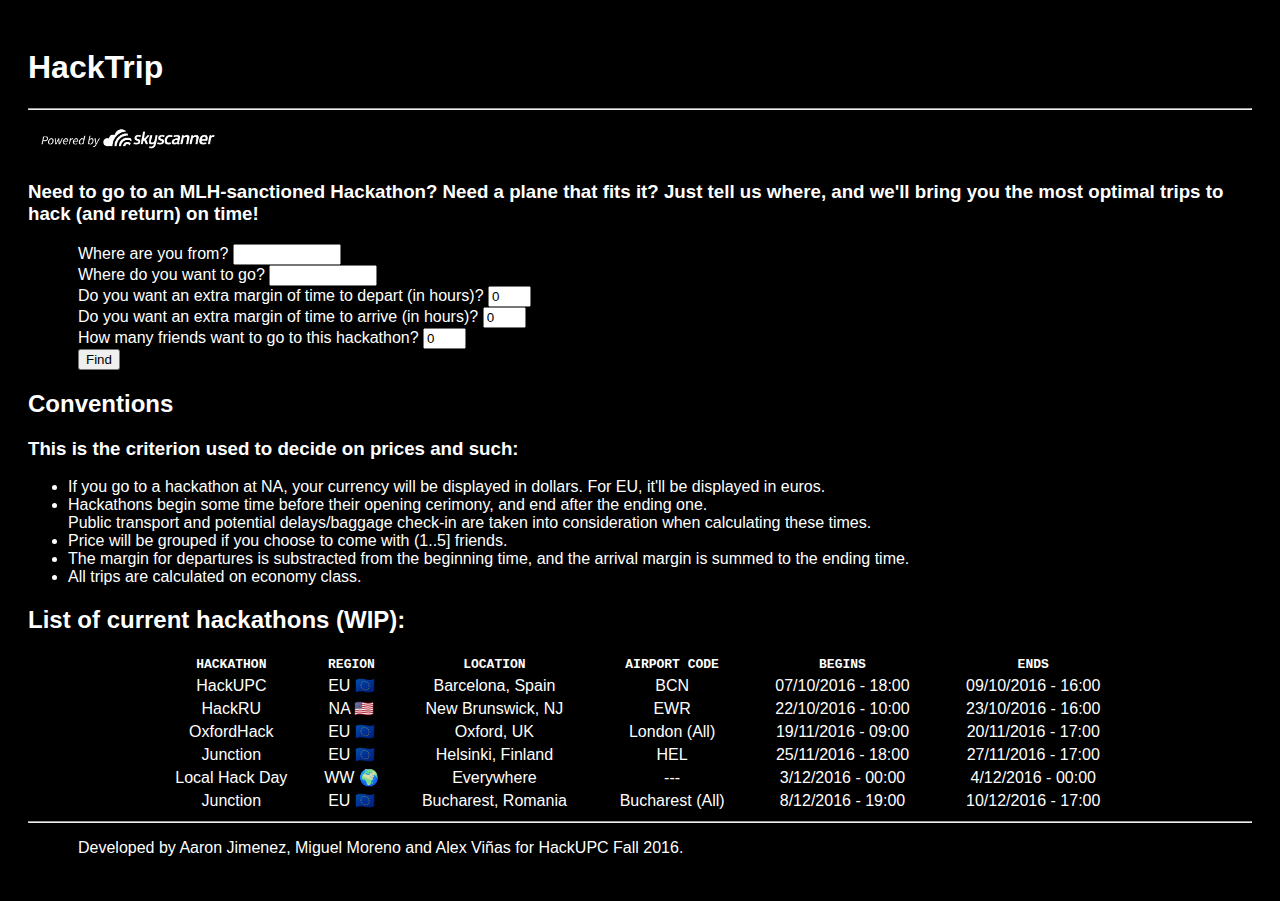
==== index.html @ 4d127f7b "added pic and moar" ====
﻿<!DOCTYPE html>
<html>
	<head>
		<link rel="stylesheet" href="styles.css">
		<title>HackTrip | HackUPC Fall 2016</title>
		<script src="https://ajax.googleapis.com/ajax/libs/jquery/1.12.4/jquery.min.js"></script>
		<link rel="stylesheet" type="text/css" href="styles.css">
		
		<meta http-equiv="refresh" content="10" >		<meta charset="UTF-8" >
		<meta name="keywords" content="HackUPC, MLH, Skyscanners, travel, trip" >
		<meta name="author"   content="Aaron Jimenez, Miguel Moreno, Alex Viñas">
	</head>

	<body > 
		<div >
			<h1>
				HackTrip <!-- CAMBIAR POR LOGO C00L -->
			</h1>
			<hr>
			<img src="Images/SkyScanner.png" style="width:200px; " background-color="black"> 
			<h3>
				Need to go to an MLH-sanctioned Hackathon? Need a plane that fits it? Just tell us where, and we'll bring you the most optimal trips to hack (and return) on time!
			</h3><!-- HEADER -->
		</div>
		<div>
			<form id="data">
			<p>
				Where are you from? <input type="text" class="buttonstr" name="fromname" value="" autocomplete="on"><br>

				Where do you want to go? <input type="text" class="buttonstr" name="toname" value="" autocomplete="on"><br>
				
				Do you want an extra margin of time to depart (in hours)? <input type="number" class="buttonum" name="hourname" value="0" min="0" max="10"><br>
				
				Do you want an extra margin of time to arrive (in hours)? <input type="number" class="buttonum" name="hourname2" value="0" min="0" max="10"><br>
				
				How many friends want to go to this hackathon? <input class="buttonum" name="friendsnum" value="0" min="1" max="8" type="number" class="buttonum" name="hourname" value="1"><br>
				<!--<input type="submit" value="Find" >-->
				
				<button onclick="showAlert()">Find </button>
			</p>
			</form> 
			<script>
				function showAlert() {
					if (document.forms["data"]["fromname"].value == "" || document.forms["data"]["toname"].value == "") {
						alert("Please complete the text fields");
					}
				}
			</script>
			<!-- <p>Where are you from? <i>[Cajita de Text Edit]</i></p>
			<p>Where do you want to go? <i>[Cajita de seleccion que coge datos de la BD/lista de hacks]</i></p>
			<p>Do you want an extra margin of time (in hours)? <i>[Cajita de Text Edit]</i></p> --> <!-- CONVENTIONS --> 
		</div>
		<nav>
			<h2 style="font-family:helvetica;">
				Conventions
			</h2>
			<h3 style="font-family:arial;">
				This is the criterion used to decide on prices and such:
			</h3>
				<ul>
					<li>If you go to a hackathon at NA, your currency will be displayed in dollars. For EU, it'll be displayed in euros.</li>
					<li>Hackathons begin some time before their opening cerimony, and end after the ending one. 
					<br>Public transport and potential delays/baggage check-in are taken into consideration when calculating these times.</li>
					<li>Price will be grouped if you choose to come with (1..5] friends.</li>
					<li>The margin for departures is substracted from the beginning time, and the arrival margin is summed to the ending time.</li>
					<li>All trips are calculated on economy class.</li>
				</ul>
			<!-- INTERACTIVITY (ALIGN!) -->
		</nav>
		<div> <!-- LIST -->
			<h2> List of current hackathons (WIP): </h2>

			<!-- NOTA: Una idea para los BEGIN y END seria considerar el tiempo entre aero-hack: se resta al tiempo de BEGIN y se suma al de END. Aunque aqui este toda la info, moverla a una BD ajena seria un plus; dejariamos solo un subconjunto para que lo vea la gente! -->

			 <table align="center" style="width:80%">
				<tr>
					<th>HACKATHON</th>
					<th>REGION</th>
					<th>LOCATION</th>
					<th>AIRPORT CODE</th> <!-- Quitar este campo -->
					<th>BEGINS</th>
					<th>ENDS</th>
				</tr>
				<tr>
					<td>HackUPC</td>
					<td>EU 🇪🇺</td>
					<td>Barcelona, Spain</td>
					<td>BCN</td>
					<td>07/10/2016 - 18:00</td>
					<td>09/10/2016 - 16:00</td>
				</tr>
				<tr>
					<td>HackRU</td>
					<td>NA 🇺🇸</td>
					<td>New Brunswick, NJ</td>
					<td>EWR</td>
					<td>22/10/2016 - 10:00</td>
					<td>23/10/2016 - 16:00</td>
				</tr>
				<tr>
					<td>OxfordHack</td>
					<td>EU 🇪🇺</td>
					<td>Oxford, UK</td>
					<td>London (All)</td>
					<td>19/11/2016 - 09:00</td>
					<td>20/11/2016 - 17:00</td>
				</tr>
				<tr>
					<td>Junction</td>
					<td>EU 🇪🇺</td>
					<td>Helsinki, Finland</td>
					<td>HEL</td>
					<td>25/11/2016 - 18:00</td>
					<td>27/11/2016 - 17:00</td>
				</tr>
				<tr>
					<td>Local Hack Day</td>
					<td>WW 🌍</td>
					<td>Everywhere</td>
					<td>---</td>
					<td>3/12/2016 - 00:00</td>
					<td>4/12/2016 - 00:00</td>
				</tr>
				<tr>
					<td>Junction</td>
					<td>EU 🇪🇺</td>
					<td>Bucharest, Romania</td>
					<td>Bucharest (All)</td>
					<td>8/12/2016 - 19:00</td>
					<td>10/12/2016 - 17:00</td>
				</tr>
			</table> 
		</div>
		<div> <!-- TAIL -->
			<hr>
			<p>
				Developed by Aaron Jimenez, Miguel Moreno and Alex Viñas for HackUPC Fall 2016.
			</p>
		</div>
	</body>
</html>
---- styles.css ----
body {
	background-color:black; 
	padding: 20px;
	color:white;
}

h1 {
	font-family: helvetica;
}

h2 {
	font-family: helvetica;
}

h3 {
	font-family: arial;
}

p {
	font-family: arial;
    padding-left: 50px
}

li {
	font-family: helvetica;
}

th {
	text-align: center;
	font-family: monospace;
}

tr {
	text-align: center;
	font-family: arial;
}

.buttonstr {
    width: 100px;
}

.buttonum {
    width: 35px;
    type: "number"; 
    class: "buttonum"; 
    name: "hourname"; 
    value: 0;
    min: 0; 
    max: 0;
}
---- styles.css ----
body {
	background-color:black; 
	padding: 20px;
	color:white;
}

h1 {
	font-family: helvetica;
}

h2 {
	font-family: helvetica;
}

h3 {
	font-family: arial;
}

p {
	font-family: arial;
    padding-left: 50px
}

li {
	font-family: helvetica;
}

th {
	text-align: center;
	font-family: monospace;
}

tr {
	text-align: center;
	font-family: arial;
}

.buttonstr {
    width: 100px;
}

.buttonum {
    width: 35px;
    type: "number"; 
    class: "buttonum"; 
    name: "hourname"; 
    value: 0;
    min: 0; 
    max: 0;
}
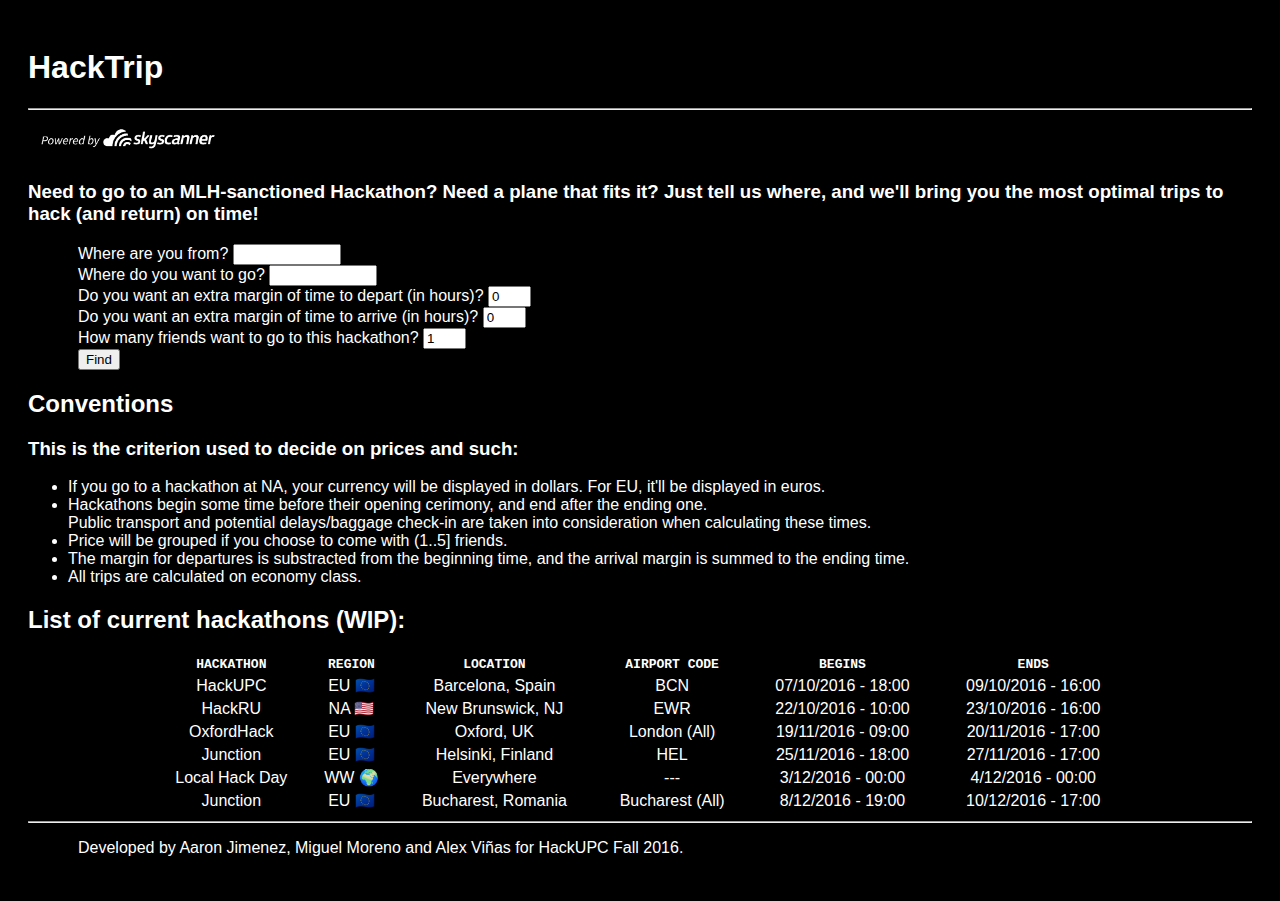
==== commit 7bd67c0f: "added pic and moar" ====
--- a/index.html
+++ b/index.html
@@ -33,7 +33,7 @@
 				
 				Do you want an extra margin of time to arrive (in hours)? <input type="number" class="buttonum" name="hourname2" value="0" min="0" max="10"><br>
 				
-				How many friends want to go to this hackathon? <input class="buttonum" name="friendsnum" value="0" min="1" max="8" type="number" class="buttonum" name="hourname" value="1"><br>
+				How many friends want to go to this hackathon? <input class="buttonum" name="friendsnum" value="1" min="1" max="8" type="number" class="buttonum" name="hourname"><br>
 				<!--<input type="submit" value="Find" >-->
 				
 				<button onclick="showAlert()">Find </button>
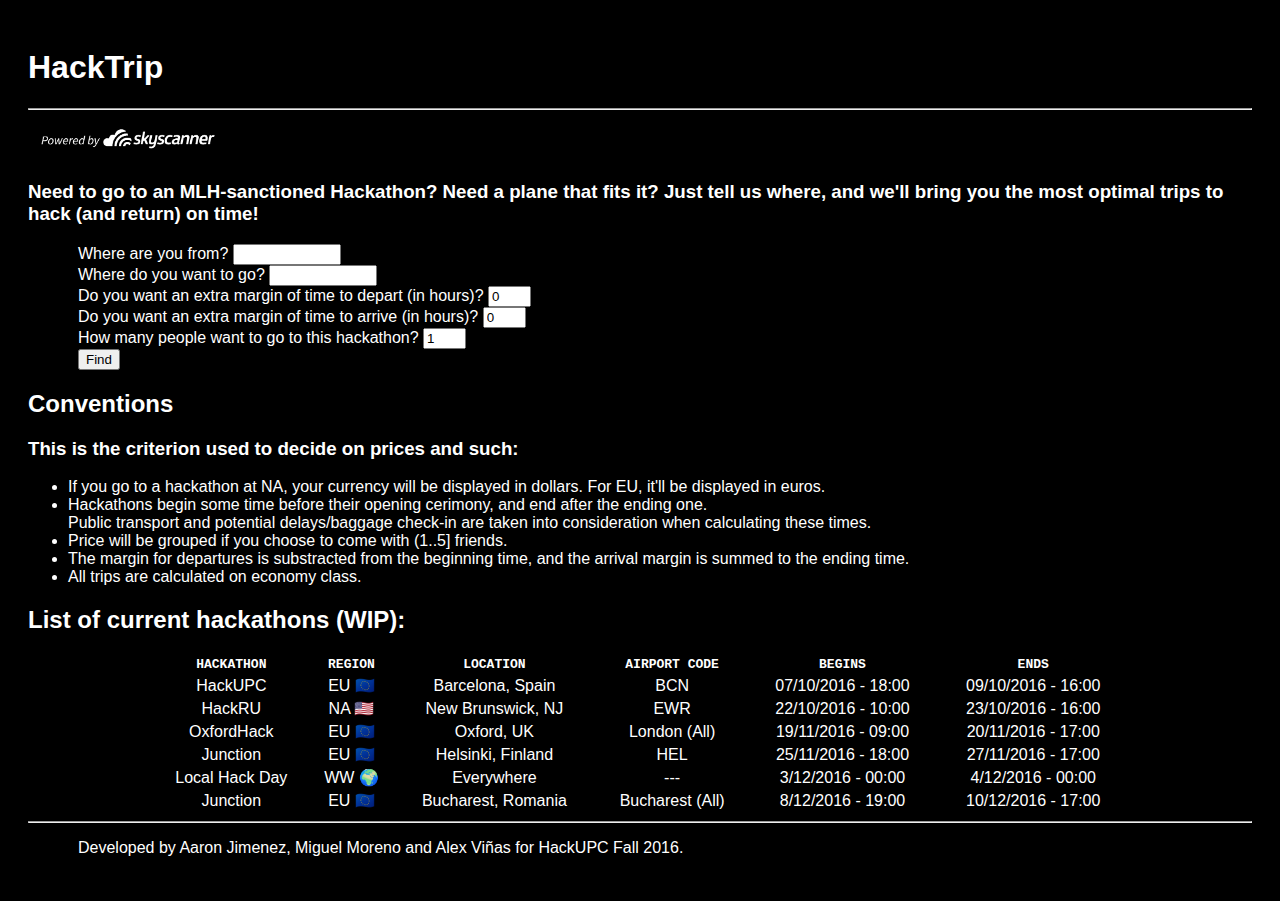
==== commit d377ac95: "pipol" ====
--- a/index.html
+++ b/index.html
@@ -33,7 +33,7 @@
 				
 				Do you want an extra margin of time to arrive (in hours)? <input type="number" class="buttonum" name="hourname2" value="0" min="0" max="10"><br>
 				
-				How many friends want to go to this hackathon? <input class="buttonum" name="friendsnum" value="1" min="1" max="8" type="number" class="buttonum" name="hourname"><br>
+				How many people want to go to this hackathon? <input class="buttonum" name="friendsnum" value="1" min="1" max="8" type="number" class="buttonum" name="hourname"><br>
 				<!--<input type="submit" value="Find" >-->
 				
 				<button onclick="showAlert()">Find </button>
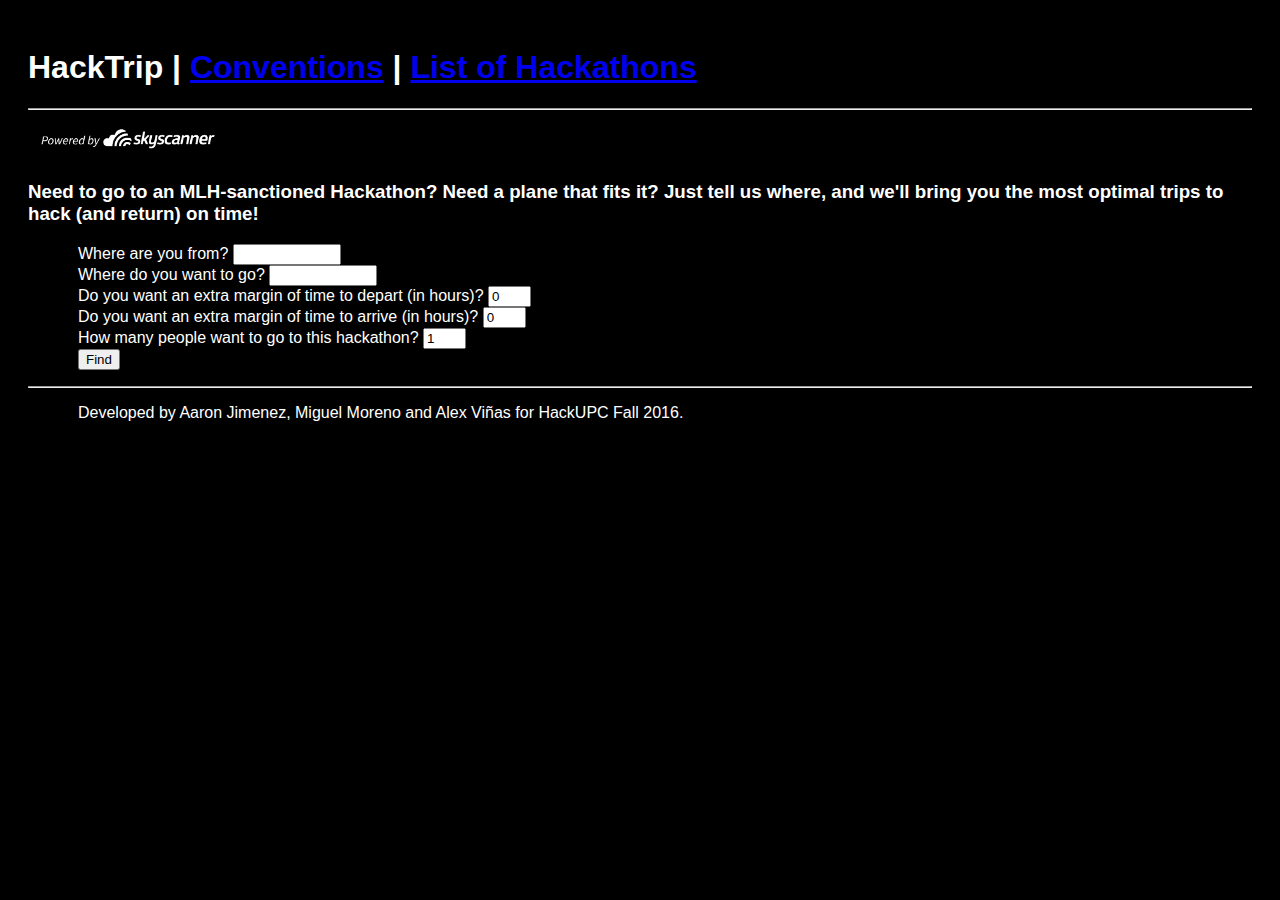
==== commit c9c183a1: "Separadas las paginas, falta volver a combinarlas en pestañas" ====
--- a/index.html
+++ b/index.html
@@ -14,8 +14,8 @@
 	<body > 
 		<div >
 			<h1>
-				HackTrip <!-- CAMBIAR POR LOGO C00L -->
-			</h1>
+				HackTrip <!-- CAMBIAR POR LOGO C00L --> | <a href="conventions.html">Conventions</a> | <a href="hacklist.html" > List of Hackathons </a>
+				</h1>
 			<hr>
 			<img src="Images/SkyScanner.png" style="width:200px; " background-color="black"> 
 			<h3>
@@ -50,87 +50,6 @@
 			<p>Where do you want to go? <i>[Cajita de seleccion que coge datos de la BD/lista de hacks]</i></p>
 			<p>Do you want an extra margin of time (in hours)? <i>[Cajita de Text Edit]</i></p> --> <!-- CONVENTIONS --> 
 		</div>
-		<nav>
-			<h2 style="font-family:helvetica;">
-				Conventions
-			</h2>
-			<h3 style="font-family:arial;">
-				This is the criterion used to decide on prices and such:
-			</h3>
-				<ul>
-					<li>If you go to a hackathon at NA, your currency will be displayed in dollars. For EU, it'll be displayed in euros.</li>
-					<li>Hackathons begin some time before their opening cerimony, and end after the ending one. 
-					<br>Public transport and potential delays/baggage check-in are taken into consideration when calculating these times.</li>
-					<li>Price will be grouped if you choose to come with (1..5] friends.</li>
-					<li>The margin for departures is substracted from the beginning time, and the arrival margin is summed to the ending time.</li>
-					<li>All trips are calculated on economy class.</li>
-				</ul>
-			<!-- INTERACTIVITY (ALIGN!) -->
-		</nav>
-		<div> <!-- LIST -->
-			<h2> List of current hackathons (WIP): </h2>
-
-			<!-- NOTA: Una idea para los BEGIN y END seria considerar el tiempo entre aero-hack: se resta al tiempo de BEGIN y se suma al de END. Aunque aqui este toda la info, moverla a una BD ajena seria un plus; dejariamos solo un subconjunto para que lo vea la gente! -->
-
-			 <table align="center" style="width:80%">
-				<tr>
-					<th>HACKATHON</th>
-					<th>REGION</th>
-					<th>LOCATION</th>
-					<th>AIRPORT CODE</th> <!-- Quitar este campo -->
-					<th>BEGINS</th>
-					<th>ENDS</th>
-				</tr>
-				<tr>
-					<td>HackUPC</td>
-					<td>EU 🇪🇺</td>
-					<td>Barcelona, Spain</td>
-					<td>BCN</td>
-					<td>07/10/2016 - 18:00</td>
-					<td>09/10/2016 - 16:00</td>
-				</tr>
-				<tr>
-					<td>HackRU</td>
-					<td>NA 🇺🇸</td>
-					<td>New Brunswick, NJ</td>
-					<td>EWR</td>
-					<td>22/10/2016 - 10:00</td>
-					<td>23/10/2016 - 16:00</td>
-				</tr>
-				<tr>
-					<td>OxfordHack</td>
-					<td>EU 🇪🇺</td>
-					<td>Oxford, UK</td>
-					<td>London (All)</td>
-					<td>19/11/2016 - 09:00</td>
-					<td>20/11/2016 - 17:00</td>
-				</tr>
-				<tr>
-					<td>Junction</td>
-					<td>EU 🇪🇺</td>
-					<td>Helsinki, Finland</td>
-					<td>HEL</td>
-					<td>25/11/2016 - 18:00</td>
-					<td>27/11/2016 - 17:00</td>
-				</tr>
-				<tr>
-					<td>Local Hack Day</td>
-					<td>WW 🌍</td>
-					<td>Everywhere</td>
-					<td>---</td>
-					<td>3/12/2016 - 00:00</td>
-					<td>4/12/2016 - 00:00</td>
-				</tr>
-				<tr>
-					<td>Junction</td>
-					<td>EU 🇪🇺</td>
-					<td>Bucharest, Romania</td>
-					<td>Bucharest (All)</td>
-					<td>8/12/2016 - 19:00</td>
-					<td>10/12/2016 - 17:00</td>
-				</tr>
-			</table> 
-		</div>
 		<div> <!-- TAIL -->
 			<hr>
 			<p>
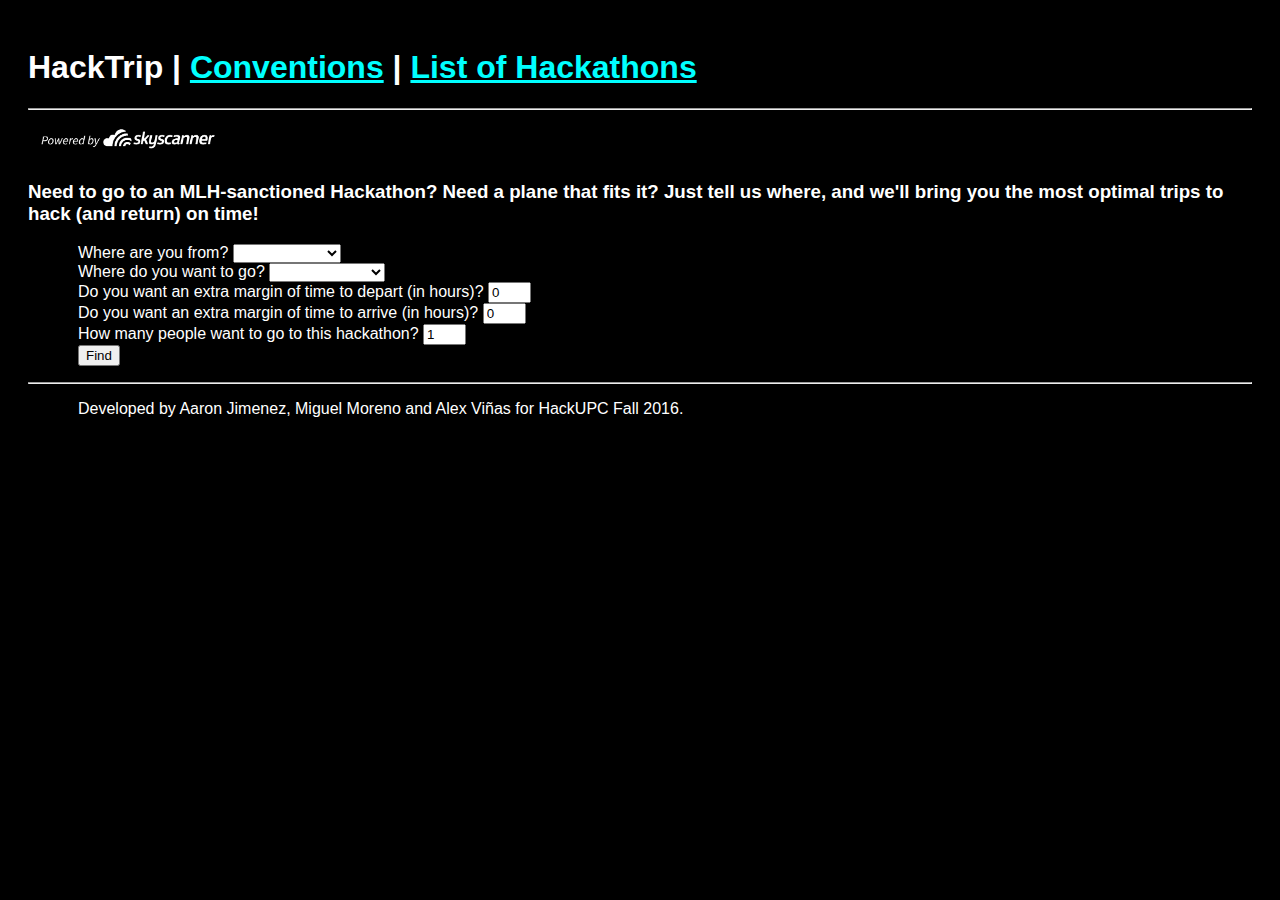
==== commit b57523b7: "final stages (?)" ====
--- a/index.html
+++ b/index.html
@@ -6,7 +6,7 @@
 		<script src="https://ajax.googleapis.com/ajax/libs/jquery/1.12.4/jquery.min.js"></script>
 		<link rel="stylesheet" type="text/css" href="styles.css">
 		
-		<meta http-equiv="refresh" content="10" >		<meta charset="UTF-8" >
+		<meta http-equiv="refresh" content="60" >		<meta charset="UTF-8" >
 		<meta name="keywords" content="HackUPC, MLH, Skyscanners, travel, trip" >
 		<meta name="author"   content="Aaron Jimenez, Miguel Moreno, Alex Viñas">
 	</head>
@@ -14,7 +14,7 @@
 	<body > 
 		<div >
 			<h1>
-				HackTrip <!-- CAMBIAR POR LOGO C00L --> | <a href="conventions.html">Conventions</a> | <a href="hacklist.html" > List of Hackathons </a>
+				HackTrip <!-- CAMBIAR POR LOGO C00L --> | <a href="conventions.html"; style="color:cyan;"> Conventions</a> | <a href="hacklist.html"; style="color:cyan;"> List of Hackathons </a>
 				</h1>
 			<hr>
 			<img src="Images/SkyScanner.png" style="width:200px; " background-color="black"> 
@@ -25,15 +25,36 @@
 		<div>
 			<form id="data">
 			<p>
-				Where are you from? <input type="text" class="buttonstr" name="fromname" value="" autocomplete="on"><br>
+				Where are you from? <!--input type="text" class="buttonstr" name="fromname" value="" autocomplete="on"><br-->
+				<select name="toname" >
+				  <option value=""></option>
+				  <option value="BCN">Barcelona</option>
+				  <option value="PAR">Paris</option>
+				  <option value="GER">Bremen</option>
+				  <option value="LON">London</option>
+				  <option value="NYC">New York City</option>
+  				  <option value="SFR">San Francisco</option>	
+				</select>
+				<br>
 
-				Where do you want to go? <input type="text" class="buttonstr" name="toname" value="" autocomplete="on"><br>
-				
+				Where do you want to go? 
+				<select name="toname">
+				  <option value=""></option>
+				  <option value="BCN">HackUPC</option>
+				  <option value="EWR">HackRU</option>
+				  <option value="LHR">Oxford Hack</option>
+				  <option value="HEL">Junction</option>
+				  <option value="---">Local Hack Day</option>
+  				  <option value="ROI">HackSociety</option>	
+				</select>
+				<br>
 				Do you want an extra margin of time to depart (in hours)? <input type="number" class="buttonum" name="hourname" value="0" min="0" max="10"><br>
 				
 				Do you want an extra margin of time to arrive (in hours)? <input type="number" class="buttonum" name="hourname2" value="0" min="0" max="10"><br>
 				
-				How many people want to go to this hackathon? <input class="buttonum" name="friendsnum" value="1" min="1" max="8" type="number" class="buttonum" name="hourname"><br>
+				How many people want to go to this hackathon? <input class="buttonum" name="friendsnum" value="1" min="1" max="8" type="number" class="buttonum" name="hourname"><br>  
+				 
+
 				<!--<input type="submit" value="Find" >-->
 				
 				<button onclick="showAlert()">Find </button>
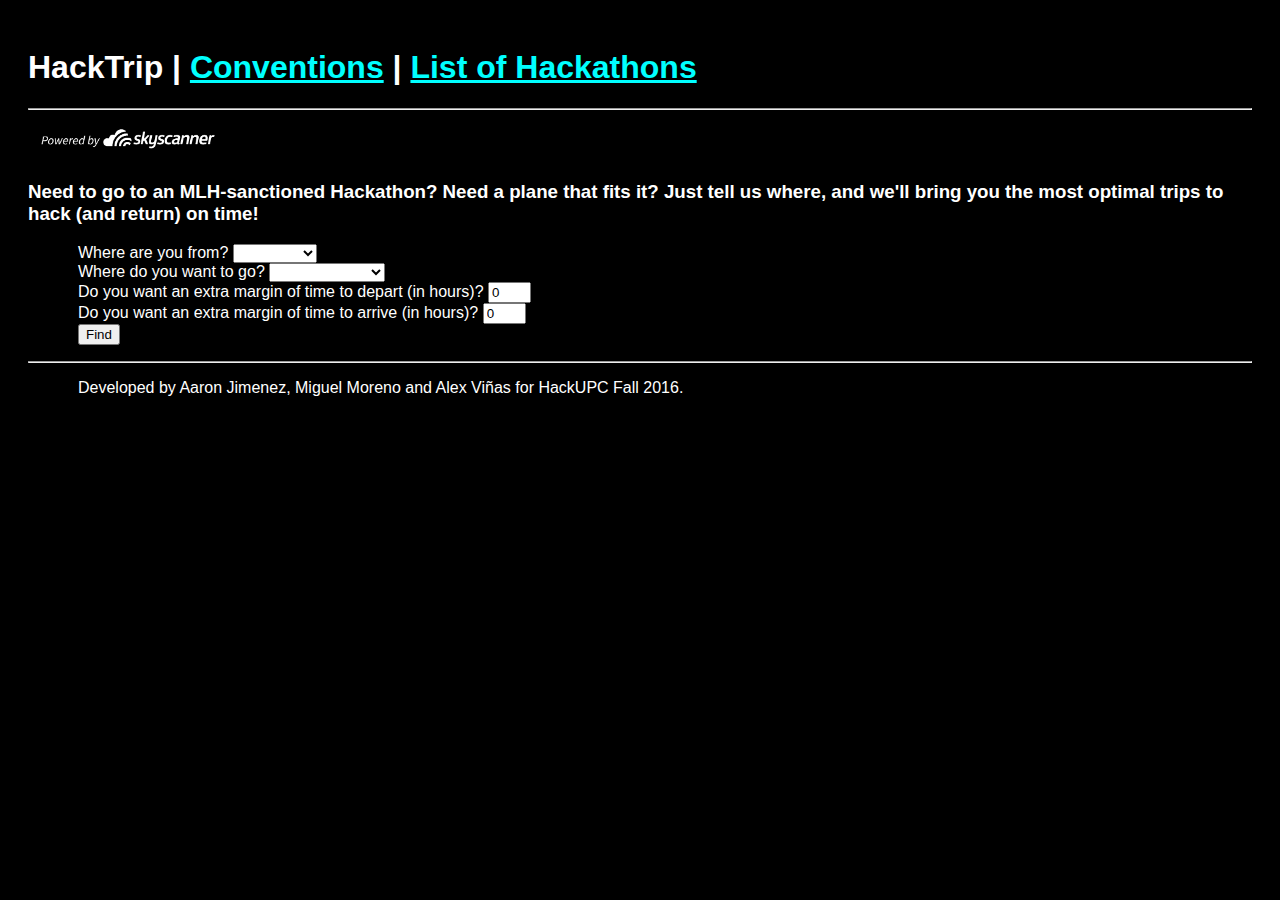
==== commit 260e3670: "ayy lmao" ====
--- a/index.html
+++ b/index.html
@@ -26,14 +26,11 @@
 			<form id="data">
 			<p>
 				Where are you from? <!--input type="text" class="buttonstr" name="fromname" value="" autocomplete="on"><br-->
-				<select name="toname" >
+				<select name="fromname" >
 				  <option value=""></option>
 				  <option value="BCN">Barcelona</option>
-				  <option value="PAR">Paris</option>
-				  <option value="GER">Bremen</option>
 				  <option value="LON">London</option>
-				  <option value="NYC">New York City</option>
-  				  <option value="SFR">San Francisco</option>	
+				  <option value="TXS">Austin, TX</option>
 				</select>
 				<br>
 
@@ -41,20 +38,22 @@
 				<select name="toname">
 				  <option value=""></option>
 				  <option value="BCN">HackUPC</option>
-				  <option value="EWR">HackRU</option>
+				  <option value="BRE">jacobsHack!</option>
+				  <option value="AUS">HackTX</option>
+				  <option value="BHX">BrumHack</option>
+				  <option value="BHX2">AstonHack</option>
 				  <option value="LHR">Oxford Hack</option>
 				  <option value="HEL">Junction</option>
-				  <option value="---">Local Hack Day</option>
-  				  <option value="ROI">HackSociety</option>	
+				  <option value="Local">Local Hack Day</option>
+  				  <option value="OTP">HackSociety</option>	
 				</select>
 				<br>
-				Do you want an extra margin of time to depart (in hours)? <input type="number" class="buttonum" name="hourname" value="0" min="0" max="10"><br>
+				Do you want an extra margin of time to depart (in hours)? 
+				<input type="number" class="buttonum" name="hourname" value="0" min="0" max="10"><br>
 				
-				Do you want an extra margin of time to arrive (in hours)? <input type="number" class="buttonum" name="hourname2" value="0" min="0" max="10"><br>
+				Do you want an extra margin of time to arrive (in hours)? 
+				<input type="number" class="buttonum" name="hourname2" value="0" min="0" max="10"><br>
 				
-				How many people want to go to this hackathon? <input class="buttonum" name="friendsnum" value="1" min="1" max="8" type="number" class="buttonum" name="hourname"><br>  
-				 
-
 				<!--<input type="submit" value="Find" >-->
 				
 				<button onclick="showAlert()">Find </button>
@@ -65,6 +64,88 @@
 					if (document.forms["data"]["fromname"].value == "" || document.forms["data"]["toname"].value == "") {
 						alert("Please complete the text fields");
 					}
+					// Dat hardcode
+					else if (document.forms["data"]["fromname"].value == document.forms["data"]["toname"].value && document.forms["data"]["toname"].value == "") {
+						alert("You don't need to take a plane for this hackathon! ");
+					}
+					else if (document.forms["data"]["fromname"].value == "BCN") { //BARCELONA
+						if (document.forms["data"]["toname"].value == "BCN") { //HackUPC
+						    window.open("Result0");
+						}
+						if (document.forms["data"]["toname"].value == "OTP") { //HackConnect
+						    window.open("Trip11.html");
+						}
+						if (document.forms["data"]["toname"].value == "HEL") { //Junction
+						    window.open("Trip12.html");
+						}
+						if (document.forms["data"]["toname"].value == "AUS") { //HackTX
+						    window.open("Trip13.html");
+						}
+						if (document.forms["data"]["toname"].value == "LHR") { //Ox
+						    window.open("Trip14.html");
+						}
+						if (document.forms["data"]["toname"].value == "BHX") { //Brum
+						    window.open("Trip16.html");
+						}
+						if (document.forms["data"]["toname"].value == "BHX2") { //Aston
+						    window.open("Trip17.html");
+						}
+						if (document.forms["data"]["toname"].value == "Local") { //Local Hack Day
+						    window.open("LocalHackDay.html");
+						}
+				    }
+				    else if (document.forms["data"]["fromname"].value == "LON") { //LONDON
+						if (document.forms["data"]["toname"].value == "BCN") { //HackUPC
+						    window.open("Complete");
+						}
+						if (document.forms["data"]["toname"].value == "OTP") { //HackConnect
+						    window.open("Trip21.html");
+						}
+						if (document.forms["data"]["toname"].value == "HEL") { //Junction
+						    window.open("Trip22.html");
+						}
+						if (document.forms["data"]["toname"].value == "AUS") { //HackNY
+						    window.open("Trip23.html");
+						}
+						if (document.forms["data"]["toname"].value == "LHR") { //Ox
+						    window.open("Result0");
+						}
+						if (document.forms["data"]["toname"].value == "BHX") { //Brum
+						    window.open("Result0");
+						}
+						if (document.forms["data"]["toname"].value == "BHX2") { //Aston
+						    window.open("Result0");
+						}
+						if (document.forms["data"]["toname"].value == "Local") { //Local Hack Day
+						    window.open("LocalHackDay.html");
+						}
+				    }
+				    else if (document.forms["data"]["fromname"].value == "TXS") { //AUSTIN, TX
+						if (document.forms["data"]["toname"].value == "BCN") { //HackUPC
+						    window.open("Complete");
+						}
+						if (document.forms["data"]["toname"].value == "OTP") { //HackConnect
+						    window.open("Trip11.html");
+						}
+						if (document.forms["data"]["toname"].value == "HEL") { //Junction
+						    window.open("Trip12.html");
+						}
+						if (document.forms["data"]["toname"].value == "AUS") { //HackTX
+						    window.open("Result0");
+						}
+						if (document.forms["data"]["toname"].value == "LHR") { //Ox
+						    window.open("Trip14.html");
+						}
+						if (document.forms["data"]["toname"].value == "BHX") { //Brum
+						    window.open("Trip16.html");
+						}
+						if (document.forms["data"]["toname"].value == "BHX2") { //Aston
+						    window.open("Trip17.html");
+						}
+						if (document.forms["data"]["toname"].value == "Local") { //Local Hack Day
+						    window.open("LocalHackDay.html");
+						}
+				    }
 				}
 			</script>
 			<!-- <p>Where are you from? <i>[Cajita de Text Edit]</i></p>
@@ -78,4 +159,4 @@
 			</p>
 		</div>
 	</body>
-</html>
+</html>